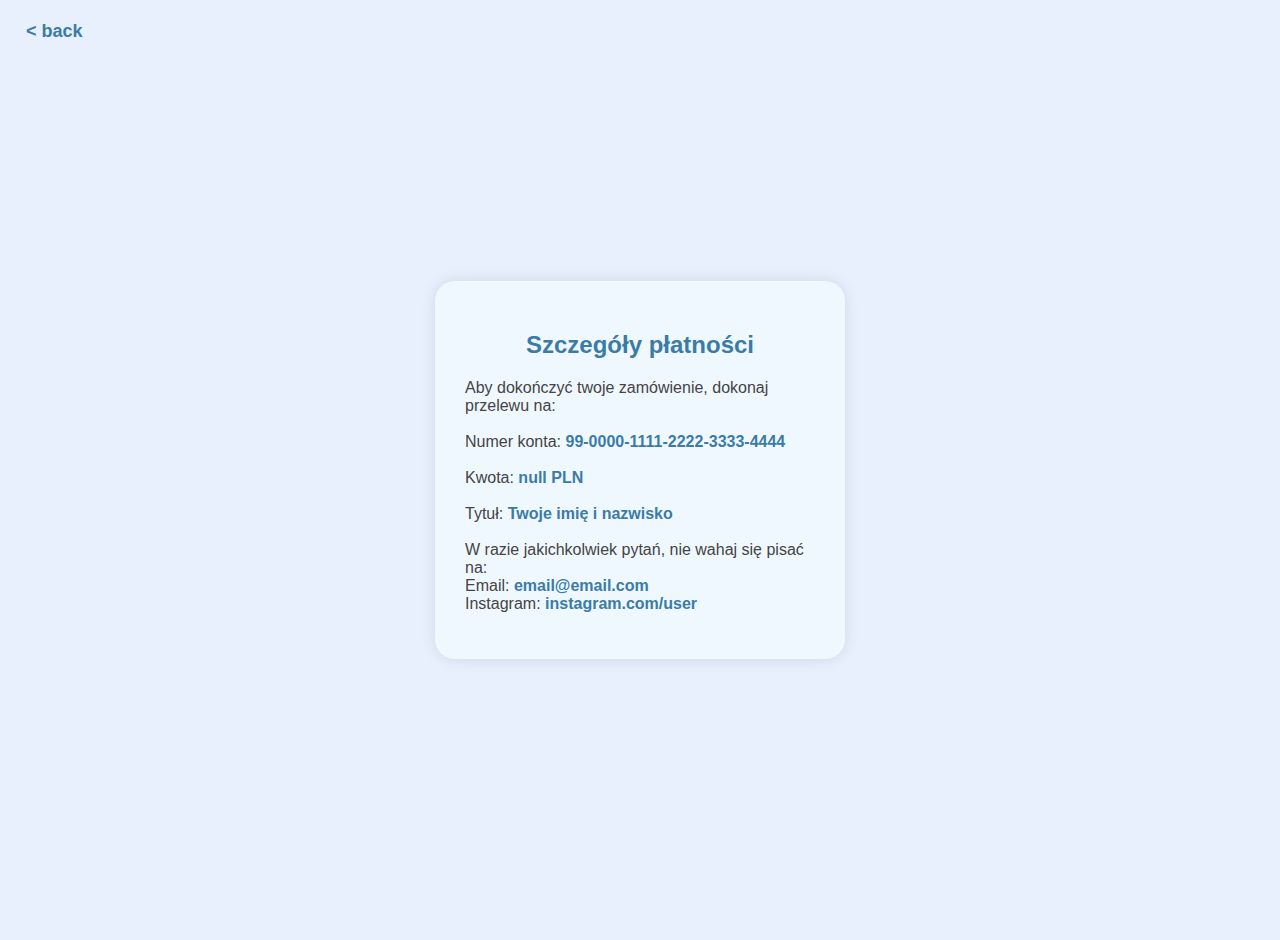
==== payPage.html @ cc52a3e0 "initial commit" ====
<!DOCTYPE html>
<html lang="pl">
<head>
    <meta charset="UTF-8">
    <meta name="viewport" content="width=device-width, initial-scale=1.0">
    <title>Dokonaj płatności</title>
    <style>
        body {
            font-family: Arial, sans-serif;
            background-color: #e8f0fe;
            display: flex;
            flex-direction: column;
            align-items: center;
            justify-content: center;
            height: 100vh;
            margin: 0;
            padding: 20px;
        }

        .back-button {
            position: absolute;
            top: 20px;
            left: 20px;
            background: none;
            border: none;
            font-size: 18px;
            color: #3a7ca5;
            cursor: pointer;
            font-weight: bold;
        }

        .payment-container {
            background-color: #f0f8ff;
            border-radius: 20px;
            box-shadow: 0 0 15px rgba(0, 0, 0, 0.1);
            padding: 30px;
            width: 350px;
            text-align: center;
        }

        .payment-container h2 {
            color: #3a7ca5;
            margin-bottom: 20px;
        }

        .details {
            font-size: 16px;
            color: #444;
            text-align: left;
        }

        .highlight {
            font-weight: bold;
            color: #3a7ca5;
        }
    </style>
</head>
<body>

    <button class="back-button" onclick="history.back()">&lt; back</button>

    <div class="payment-container">
        <h2>Szczegóły płatności</h2>
        <p class="details">
            Aby dokończyć twoje zamówienie, dokonaj przelewu na:<br><br>
            Numer konta: <span class="highlight">99-0000-1111-2222-3333-4444</span><br><br>
            Kwota: <span class="highlight" id="payment-amount"></span><br><br>
            Tytuł: <span class="highlight">Twoje imię i nazwisko</span><br><br>
            W razie jakichkolwiek pytań, nie wahaj się pisać na:<br>
            Email: <span class="highlight">email@email.com</span><br>
            Instagram: <span class="highlight">instagram.com/user</span>
        </p>
    </div>

    <script>
        // Pobierz parametry URL (kwota pakietu)
        const params = new URLSearchParams(window.location.search);
        const price = params.get('price');

        // Ustaw kwotę w kontenerze płatności
        document.getElementById('payment-amount').innerText = price + ' PLN';
    </script>

</body>
</html>
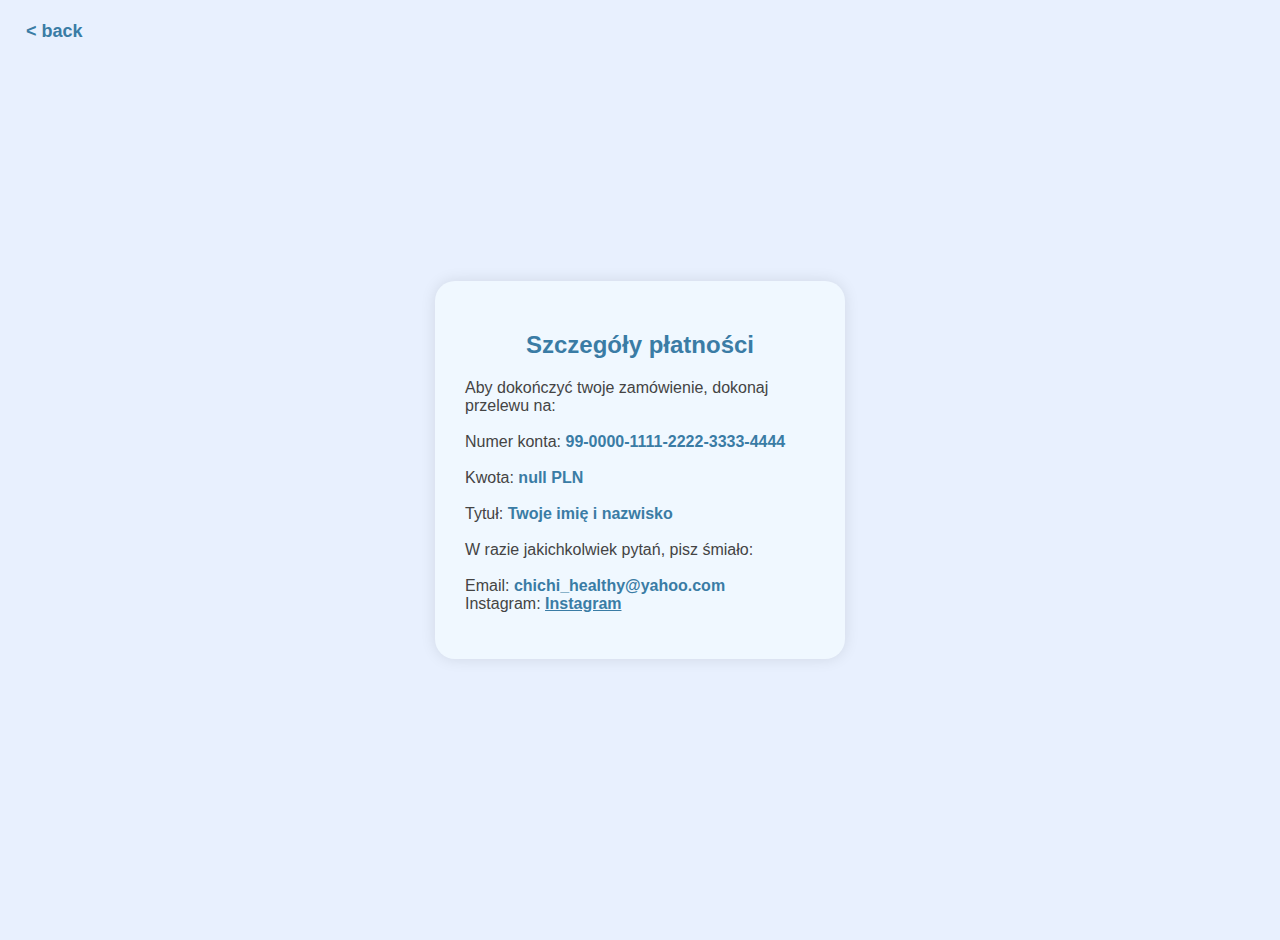
==== commit ae8fb835: "change email and link to ig" ====
--- a/payPage.html
+++ b/payPage.html
@@ -66,9 +66,9 @@
             Numer konta: <span class="highlight">99-0000-1111-2222-3333-4444</span><br><br>
             Kwota: <span class="highlight" id="payment-amount"></span><br><br>
             Tytuł: <span class="highlight">Twoje imię i nazwisko</span><br><br>
-            W razie jakichkolwiek pytań, nie wahaj się pisać na:<br>
-            Email: <span class="highlight">email@email.com</span><br>
-            Instagram: <span class="highlight">instagram.com/user</span>
+            W razie jakichkolwiek pytań, pisz śmiało:<br><br>
+            Email: <span class="highlight">chichi_healthy@yahoo.com</span><br>
+            Instagram: <a href="https://www.instagram.com/chichi_xdd/" class="highlight">Instagram</span>
         </p>
     </div>
 
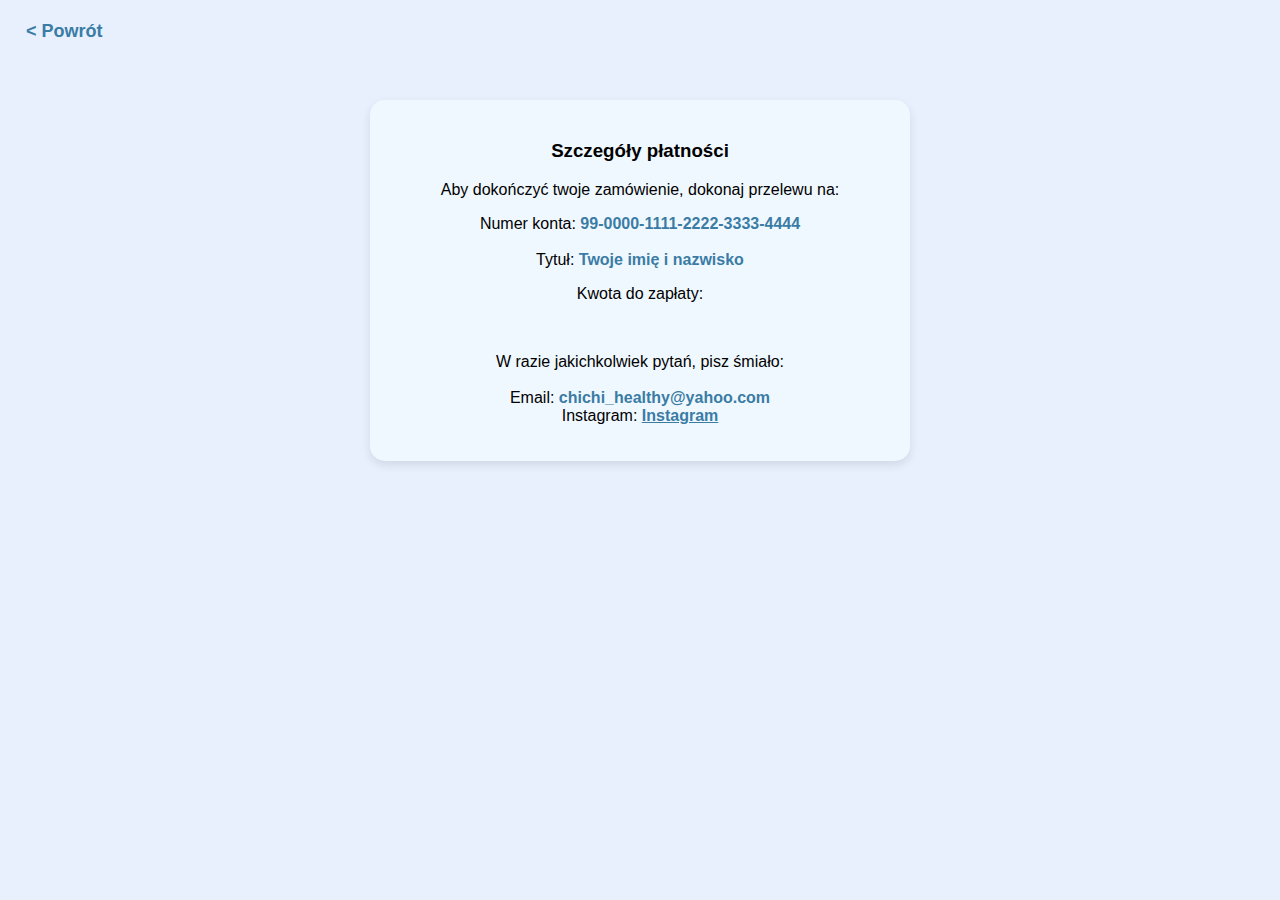
==== commit 56135e43: "website v2" ====
--- a/payPage.html
+++ b/payPage.html
@@ -3,83 +3,35 @@
 <head>
     <meta charset="UTF-8">
     <meta name="viewport" content="width=device-width, initial-scale=1.0">
-    <title>Dokonaj płatności</title>
-    <style>
-        body {
-            font-family: Arial, sans-serif;
-            background-color: #e8f0fe;
-            display: flex;
-            flex-direction: column;
-            align-items: center;
-            justify-content: center;
-            height: 100vh;
-            margin: 0;
-            padding: 20px;
-        }
-
-        .back-button {
-            position: absolute;
-            top: 20px;
-            left: 20px;
-            background: none;
-            border: none;
-            font-size: 18px;
-            color: #3a7ca5;
-            cursor: pointer;
-            font-weight: bold;
-        }
-
-        .payment-container {
-            background-color: #f0f8ff;
-            border-radius: 20px;
-            box-shadow: 0 0 15px rgba(0, 0, 0, 0.1);
-            padding: 30px;
-            width: 350px;
-            text-align: center;
-        }
-
-        .payment-container h2 {
-            color: #3a7ca5;
-            margin-bottom: 20px;
-        }
-
-        .details {
-            font-size: 16px;
-            color: #444;
-            text-align: left;
-        }
-
-        .highlight {
-            font-weight: bold;
-            color: #3a7ca5;
-        }
-    </style>
+    <title>Płatność</title>
+    <link rel="stylesheet" href="payPageStyles.css">
+    <script src="script.js" defer></script>
 </head>
 <body>
-
-    <button class="back-button" onclick="history.back()">&lt; back</button>
-
+    <button class="back-button" onclick="history.back()">&lt; Powrót</button>
     <div class="payment-container">
-        <h2>Szczegóły płatności</h2>
-        <p class="details">
-            Aby dokończyć twoje zamówienie, dokonaj przelewu na:<br><br>
+        <h2 id="package-name"></h2>
+        <h3>Szczegóły płatności</h3>
+        Aby dokończyć twoje zamówienie, dokonaj przelewu na:<br>
+        <p>
             Numer konta: <span class="highlight">99-0000-1111-2222-3333-4444</span><br><br>
-            Kwota: <span class="highlight" id="payment-amount"></span><br><br>
-            Tytuł: <span class="highlight">Twoje imię i nazwisko</span><br><br>
+            Tytuł: <span class="highlight">Twoje imię i nazwisko</span><br>
+        </p> 
+        <p>
+            Kwota do zapłaty: <span id="package-price"></span>
+        </p><br>
+        
+        <p>
             W razie jakichkolwiek pytań, pisz śmiało:<br><br>
             Email: <span class="highlight">chichi_healthy@yahoo.com</span><br>
-            Instagram: <a href="https://www.instagram.com/chichi_xdd/" class="highlight">Instagram</span>
+            Instagram: <a href="https://www.instagram.com/chichi_xdd/" target="_blank" class="highlight">Instagram
         </p>
     </div>
 
     <script>
-        // Pobierz parametry URL (kwota pakietu)
         const params = new URLSearchParams(window.location.search);
-        const price = params.get('price');
-
-        // Ustaw kwotę w kontenerze płatności
-        document.getElementById('payment-amount').innerText = price + ' PLN';
+        document.getElementById('package-name').innerText = params.get('name');
+        document.getElementById('package-price').innerText = params.get('price');
     </script>
-
 </body>
 </html>
--- a/payPageStyles.css
+++ b/payPageStyles.css
@@ -0,0 +1,96 @@
+/* Style dla strony płatności */
+
+.back-button {
+    position: absolute;
+    top: 20px;
+    left: 20px;
+    background: none;
+    border: none;
+    font-size: 18px;
+    color: #3a7ca5;
+    cursor: pointer;
+    font-weight: bold;
+}
+
+.payment-container {
+    padding: 20px;
+    text-align: center;
+    background-color: #f0f8ff;
+    border-radius: 15px;
+    box-shadow: 0 4px 10px rgba(0, 0, 0, 0.1);
+    width: 100%;
+    max-width: 500px;
+    margin: 100px auto;
+}
+
+body {
+    font-family: Arial, sans-serif;
+    background-color: #e8f0fe;
+    margin: 0;
+    padding: 0;
+}
+
+.pricing-container {
+    display: flex;
+    justify-content: center;
+    gap: 20px;
+    flex-wrap: wrap;
+    margin-top: 20px;
+}
+
+.hidden {
+    display: none;
+}
+
+.pricing-box {
+    background-color: #f0f8ff;
+    border-radius: 20px;
+    box-shadow: 0 0 15px rgba(0, 0, 0, 0.1);
+    padding: 20px;
+    width: 260px;
+    text-align: center;
+    display: flex;
+    flex-direction: column;
+    height: 580px;
+    box-sizing: border-box;
+}
+
+.pricing-box-header {
+    border-radius: 15px;
+    background-color: #87ceeb;
+    color: #fff;
+    padding: 10px;
+    font-size: 18px;
+}
+
+.price {
+    font-size: 32px;
+    margin: 10px 0;
+    font-weight: bold;
+    color: #333;
+}
+
+.packageDesc {
+    font-size: 14px;
+    font-weight: bold;
+    background-color: #dbeeff;
+    padding: 10px 15px;
+    border-radius: 15px;
+    margin: 10px 0;
+    color: #555;
+}
+
+.button {
+    display: inline-block;
+    padding: 12px 20px;
+    background-color: #3a7ca5;
+    color: #fff;
+    border-radius: 25px;
+    text-decoration: none;
+    font-weight: bold;
+    margin-top: auto;
+}
+.highlight {
+    font-weight: bold;
+    color: #3a7ca5;
+}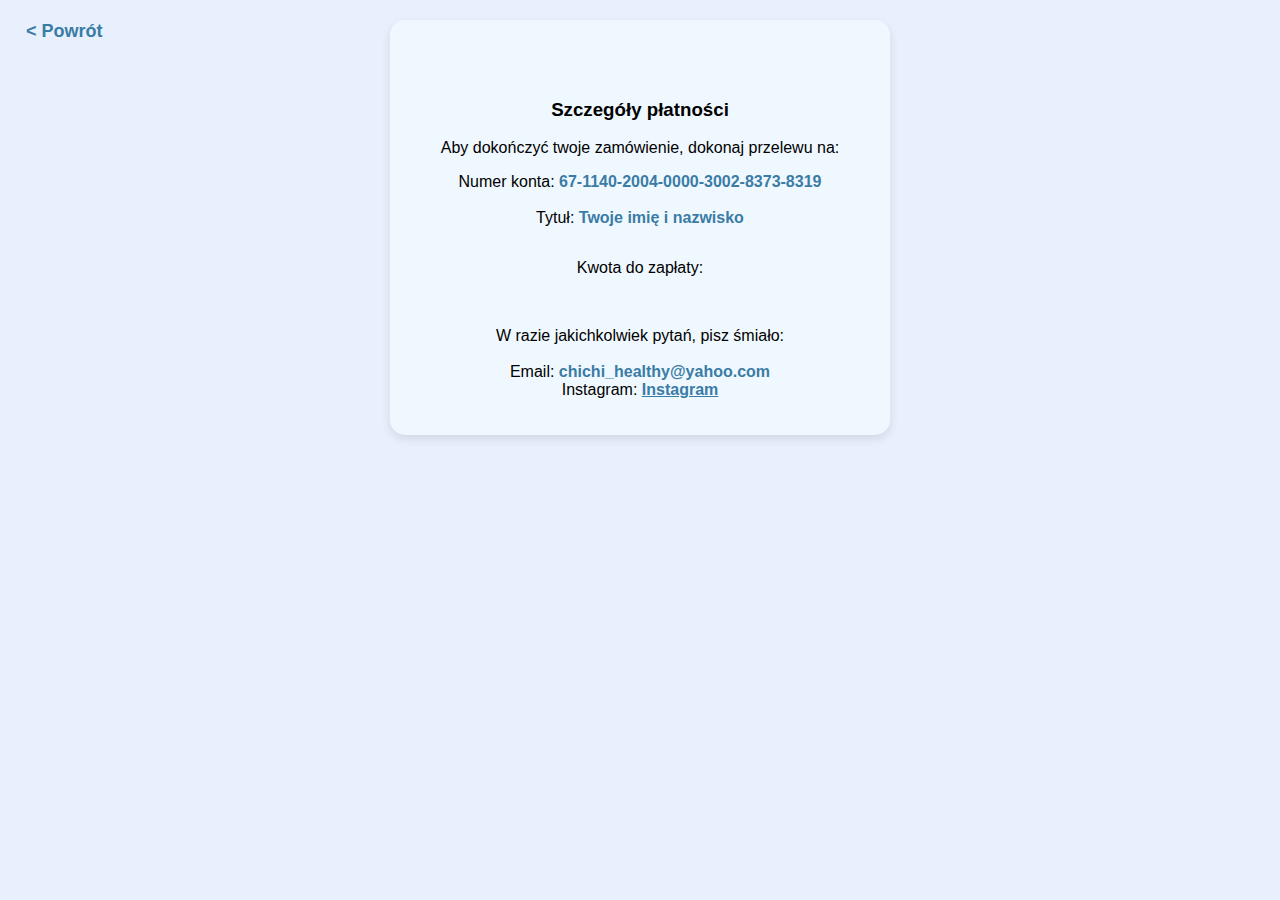
==== commit 6bc03f0d: "Change prices and available packages" ====
--- a/payPage.html
+++ b/payPage.html
@@ -14,7 +14,7 @@
         <h3>Szczegóły płatności</h3>
         Aby dokończyć twoje zamówienie, dokonaj przelewu na:<br>
         <p>
-            Numer konta: <span class="highlight">99-0000-1111-2222-3333-4444</span><br><br>
+            Numer konta: <span class="highlight">67-1140-2004-0000-3002-8373-8319</span><br><br>
             Tytuł: <span class="highlight">Twoje imię i nazwisko</span><br>
         </p> 
         <p>
--- a/payPageStyles.css
+++ b/payPageStyles.css
@@ -1,5 +1,29 @@
-/* Style dla strony płatności */
+/* Globalne style */
+body {
+    font-family: Arial, sans-serif;
+    background-color: #e8f0fe;
+    margin: 0;
+    padding: 0;
+}
 
+/* Styl dla kontenera płatności */
+.payment-container {
+    display: flex;
+    flex-direction: column;
+    align-items: center;
+    justify-content: center;
+    text-align: center;
+    padding: 20px;
+    margin: 20px auto;
+    box-sizing: border-box;
+    background-color: #f0f8ff;
+    border-radius: 15px;
+    box-shadow: 0 4px 10px rgba(0, 0, 0, 0.1);
+    width: 100%;
+    max-width: 500px;
+}
+
+/* Styl dla przycisku powrotu */
 .back-button {
     position: absolute;
     top: 20px;
@@ -12,34 +36,12 @@
     font-weight: bold;
 }
 
-.payment-container {
+/* Styl dla sekcji cenowej */
+.pricing-container {
+    display: grid;
+    grid-template-columns: repeat(auto-fit, minmax(260px, 1fr));
+    gap: 20px;
     padding: 20px;
-    text-align: center;
-    background-color: #f0f8ff;
-    border-radius: 15px;
-    box-shadow: 0 4px 10px rgba(0, 0, 0, 0.1);
-    width: 100%;
-    max-width: 500px;
-    margin: 100px auto;
-}
-
-body {
-    font-family: Arial, sans-serif;
-    background-color: #e8f0fe;
-    margin: 0;
-    padding: 0;
-}
-
-.pricing-container {
-    display: flex;
-    justify-content: center;
-    gap: 20px;
-    flex-wrap: wrap;
-    margin-top: 20px;
-}
-
-.hidden {
-    display: none;
 }
 
 .pricing-box {
@@ -47,12 +49,13 @@
     border-radius: 20px;
     box-shadow: 0 0 15px rgba(0, 0, 0, 0.1);
     padding: 20px;
-    width: 260px;
     text-align: center;
     display: flex;
     flex-direction: column;
-    height: 580px;
+    width: 260px;
+    height: auto;
     box-sizing: border-box;
+    margin: auto;
 }
 
 .pricing-box-header {
@@ -90,7 +93,83 @@
     font-weight: bold;
     margin-top: auto;
 }
+
 .highlight {
     font-weight: bold;
     color: #3a7ca5;
-}+}
+
+/* Responsywność dla mniejszych ekranów */
+@media (max-width: 768px) {
+    body {
+        padding-top: 60px; /* Dostosowanie odstępu ogólnego */
+    }
+    .back-button {
+        top: 10px; /* Zachowaj odstęp od górnej krawędzi */
+    }
+    .payment-container {
+        width: 90%;
+        margin: 20px auto;
+        padding: 15px;
+    }
+
+    .pricing-box {
+        width: 90%;
+        padding: 15px;
+    }
+
+    .pricing-box-header {
+        font-size: 16px;
+    }
+
+    .price {
+        font-size: 24px;
+    }
+
+    .packageDesc {
+        font-size: 12px;
+    }
+
+    .button {
+        font-size: 14px;
+        padding: 10px 15px;
+    }
+}
+
+@media (max-width: 480px) {
+    .pricing-box {
+        width: 100%;
+        padding: 10px;
+    }
+
+    .pricing-box-header {
+        font-size: 14px;
+    }
+
+    .price {
+        font-size: 20px;
+    }
+
+    .packageDesc {
+        font-size: 10px;
+    }
+
+    .button {
+        font-size: 12px;
+        padding: 8px 10px;
+    }
+
+    .back-button {
+        top: 5px; /* Przyciski są bliżej górnej krawędzi */
+        font-size: 16px; /* Mniejszy rozmiar tekstu w przycisku */
+    }
+
+    #main-title {
+        margin-top: 40px; /* Dodatkowy margines pod przyciskiem */
+        font-size: 20px;
+    }
+
+    .payment-container {
+        font-size: 14px;
+    }
+}
